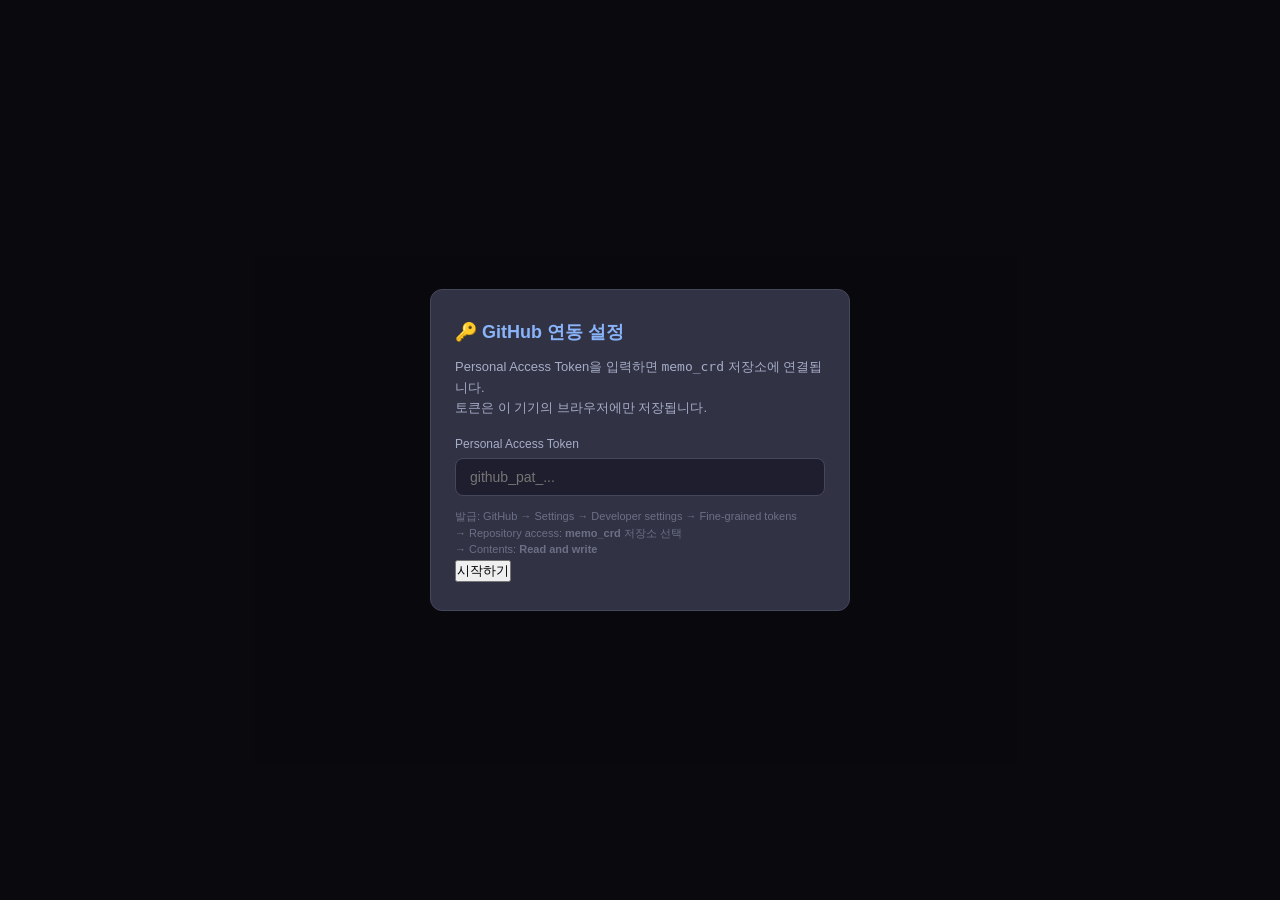
==== index.html @ b475185c "Add files via upload" ====
<!DOCTYPE html>
<html lang="ko">
<head>
  <meta charset="UTF-8">
  <meta name="viewport" content="width=device-width, initial-scale=1.0, maximum-scale=1.0, user-scalable=no">
  <title>📚 memo_crd</title>
  <link rel="stylesheet" href="style.css">
</head>
<body>

  <!-- ===== 설정 모달 (최초 1회) ===== -->
  <div id="setup-modal" class="modal-overlay hidden">
    <div class="modal-box">
      <h2>🔑 GitHub 연동 설정</h2>
      <p class="modal-desc">
        Personal Access Token을 입력하면 <code>memo_crd</code> 저장소에 연결됩니다.<br>
        토큰은 이 기기의 브라우저에만 저장됩니다.
      </p>
      <label>Personal Access Token</label>
      <input id="input-token" type="password" placeholder="github_pat_...">
      <p class="modal-hint">
        발급: GitHub → Settings → Developer settings → Fine-grained tokens<br>
        → Repository access: <b>memo_crd</b> 저장소 선택<br>
        → Contents: <b>Read and write</b>
      </p>
      <button id="setup-save-btn" class="btn-next">시작하기</button>
      <p id="setup-error" class="setup-error hidden"></p>
    </div>
  </div>

  <!-- ===== 메인 앱 ===== -->
  <div id="app" class="app hidden">

    <!-- 상단바 -->
    <div class="topbar">
      <div class="topbar-left">
        <span class="app-title">📚 memo_crd</span>
        <span id="sync-indicator" class="sync-indicator">●</span>
        <span id="sync-text" class="sync-text">대기중</span>
      </div>
      <div class="topbar-right">
        <button id="refresh-btn" class="icon-btn" title="새로고침">↻</button>
        <button id="settings-btn" class="icon-btn" title="설정">⚙️</button>
      </div>
    </div>

    <!-- 덱 탭 -->
    <div class="deck-tabs" id="deckTabs">
      <!-- JavaScript로 동적 생성 -->
    </div>

    <!-- ===== 상단 정보 패널 ===== -->
    <div class="info-panel" id="infoPanel">
      <div class="info-left">
        <span id="starDisplay" class="star-display">☆☆☆☆☆</span>
        <span id="xDisplay" class="x-display">○○</span>
        <span id="progressDisplay" class="progress">0 / 0</span>
      </div>
      <div class="info-center">
        <span id="cardTitle" class="card-title">-</span>
        <span id="cardSub" class="card-sub"></span>
        <span id="stageIndicator" class="stage-indicator"></span>
      </div>
      <div class="info-right">
        <button id="deleteBtn" class="btn-delete-sm" title="삭제">🗑️</button>
      </div>
    </div>

    <!-- ===== 카드 영역 ===== -->
    <div class="card-container" id="cardContainer">
      <div class="card" id="flashCard">
        <div class="card-inner" id="cardInner">
          <!-- JavaScript로 동적 생성 -->
        </div>
      </div>
    </div>

    <!-- ===== 하단 컨트롤 패널 ===== -->
    <div class="controls-panel">
      <div class="nav-row">
        <button class="ctrl-btn" id="prevBtn">◀ 이전</button>
        <button class="ctrl-btn" id="nextBtn">다음 ▶</button>
        <button class="ctrl-btn shuffle-btn" id="shuffleBtn">🔀 셔플</button>
        <button class="ctrl-btn reset-btn" id="resetBtn">⟳ 리셋</button>
      </div>
      <div class="score-row">
        <button class="btn-pill star-btn" data-action="add-star">★+</button>
        <button class="btn-pill star-btn" data-action="remove-star">★-</button>
        <button class="btn-pill x-btn" data-action="add-x">❌+</button>
        <button class="btn-pill x-btn" data-action="remove-x">❌-</button>
        <button class="btn-pill" id="copyBtn" title="복사">📋</button>
      </div>
    </div>

    <!-- ===== 푸터 ===== -->
    <footer class="app-footer">
      <div id="footerStats" class="footer-stats"></div>
      <div class="footer-help">←/Space: 다음 | +/-: ★/❌</div>
      <div id="statusText" class="status-text"></div>
    </footer>

  </div>

  <!-- ===== 확인 다이얼로그 ===== -->
  <div id="confirm-modal" class="modal-overlay hidden">
    <div class="modal-box modal-box-small">
      <p id="confirm-text"></p>
      <div class="confirm-actions">
        <button id="confirm-yes" class="btn-pill x-btn">삭제</button>
        <button id="confirm-no" class="btn-pill">취소</button>
      </div>
    </div>
  </div>

  <!-- ===== 토스트 컨테이너 ===== -->
  <div id="toast-container"></div>

  <script src="app.js"></script>
  <script>
    // ===== index.html 전용 초기화 =====
    document.addEventListener('DOMContentLoaded', function() {
      if (typeof initIndex === 'function') {
        initIndex();
      } else {
        console.error('app.js 로드 실패: initIndex 함수를 찾을 수 없습니다.');
      }
    });
  </script>
</body>
</html>
---- style.css ----
:root {
  --bg: #1e1e2e;
  --card-bg: #313244;
  --card-border: #45475a;
  --text-primary: #cdd6f4;
  --text-secondary: #a6adc8;
  --text-muted: #6c7086;
  --accent-blue: #89b4fa;
  --accent-green: #a6e3a1;
  --accent-yellow: #f9e2af;
  --accent-red: #f38ba8;
  --accent-pink: #f5c2e7;
  --button-bg: #45475a;
  --button-active: #585b70;
  --star-gold: #f9e2af;
  --x-red: #f38ba8;
  --radius: 12px;
  --radius-sm: 8px;
}

* { box-sizing: border-box; margin: 0; padding: 0; -webkit-tap-highlight-color: transparent; }

html, body {
  background: var(--bg);
  color: var(--text-primary);
  font-family: -apple-system, BlinkMacSystemFont, 'Segoe UI', 'Noto Sans KR', sans-serif;
  font-size: 15px;
  line-height: 1.6;
  min-height: 100vh;
}

.hidden { display: none !important; }

/* ===== 모달 ===== */
.modal-overlay {
  position: fixed;
  inset: 0;
  background: rgba(0,0,0,0.7);
  display: flex;
  align-items: center;
  justify-content: center;
  padding: 20px;
  z-index: 1000;
}
.modal-overlay.hidden { display: none; }

.modal-box {
  background: var(--card-bg);
  border: 1px solid var(--card-border);
  border-radius: var(--radius);
  padding: 28px 24px;
  max-width: 420px;
  width: 100%;
  max-height: 90vh;
  overflow-y: auto;
}
.modal-box-small { max-width: 340px; text-align: center; }
.modal-box h2 { font-size: 18px; font-weight: 700; margin-bottom: 10px; color: var(--accent-blue); }
.modal-desc { font-size: 13px; color: var(--text-secondary); line-height: 1.6; margin-bottom: 16px; }
.modal-box label { display: block; font-size: 12px; color: var(--text-secondary); font-weight: 500; margin-bottom: 4px; }
.modal-box input, .modal-box textarea {
  width: 100%;
  padding: 10px 14px;
  border-radius: var(--radius-sm);
  border: 1px solid var(--card-border);
  background: var(--bg);
  color: var(--text-primary);
  font-size: 14px;
  font-family: inherit;
}
.modal-box input:focus, .modal-box textarea:focus { border-color: var(--accent-blue); outline: none; }
.modal-hint { font-size: 11px; color: var(--text-muted); margin-top: 12px; line-height: 1.5; }
.setup-error { color: var(--accent-red); font-size: 12px; margin-top: 10px; }

.confirm-actions { display: flex; gap: 10px; justify-content: center; margin-top: 16px; }
#confirm-text { font-size: 14px; color: var(--text-primary); }

/* ===== 앱 ===== */
.app {
  max-width: 640px;
  margin: 0 auto;
  padding: 10px 16px 24px;
  min-height: 100vh;
  display: flex;
  flex-direction: column;
}

/* ===== 상단바 ===== */
.topbar {
  display: flex;
  justify-content: space-between;
  align-items: center;
  padding: 6px 0 10px;
  border-bottom: 1px solid var(--card-border);
}
.topbar-left { display: flex; align-items: center; gap: 8px; }
.app-title { font-size: 16px; font-weight: 700; }
.sync-indicator { font-size: 10px; color: var(--accent-green); }
.sync-indicator.syncing { color: var(--accent-yellow); animation: pulse 0.8s infinite; }
.sync-indicator.error { color: var(--accent-red); }
@keyframes pulse { 0%,100% { opacity: 1; } 50% { opacity: 0.2; } }
.sync-text { font-size: 11px; color: var(--text-muted); }
.topbar-right { display: flex; gap: 4px; }
.icon-btn {
  background: none;
  border: none;
  color: var(--text-secondary);
  font-size: 18px;
  cursor: pointer;
  padding: 4px 8px;
  border-radius: var(--radius-sm);
}
.icon-btn:hover { background: var(--button-bg); color: var(--text-primary); }

/* ===== 덱 탭 ===== */
.deck-tabs {
  display: flex;
  gap: 4px;
  padding: 10px 0 12px;
  overflow-x: auto;
  flex-wrap: nowrap;
}
.deck-tab {
  padding: 6px 16px;
  border: none;
  border-radius: 20px;
  background: var(--button-bg);
  color: var(--text-secondary);
  font-size: 13px;
  font-weight: 500;
  cursor: pointer;
  white-space: nowrap;
  transition: 0.15s;
}
.deck-tab:hover { background: var(--button-active); }
.deck-tab.active { background: var(--accent-blue); color: #1e1e2e; }

/* ===== 정보 패널 ===== */
.info-panel {
  display: flex;
  align-items: center;
  justify-content: space-between;
  padding: 8px 12px;
  background: var(--card-bg);
  border-radius: var(--radius-sm);
  margin-bottom: 10px;
  flex-wrap: wrap;
  gap: 6px;
  min-height: 44px;
}
.info-left { display: flex; align-items: center; gap: 8px; flex-wrap: wrap; }
.star-display { color: var(--star-gold); font-size: 14px; letter-spacing: 1px; }
.x-display { color: var(--x-red); font-size: 14px; letter-spacing: 1px; }
.progress { font-size: 12px; color: var(--text-muted); }
.info-center { flex: 1; min-width: 120px; }
.card-title { font-size: 16px; font-weight: 600; display: block; }
.card-sub { font-size: 12px; color: var(--text-secondary); }
.stage-indicator { font-size: 12px; color: var(--text-muted); margin-left: 6px; letter-spacing: 2px; }
.info-right { display: flex; align-items: center; gap: 6px; }
.btn-delete-sm {
  background: none;
  border: none;
  color: var(--text-muted);
  font-size: 18px;
  cursor: pointer;
  padding: 4px 6px;
}
.btn-delete-sm:hover { color: var(--accent-red); }

/* ===== 카드 영역 ===== */
.card-container {
  perspective: 1200px;
  flex: 1;
  min-height: 260px;
  margin-bottom: 12px;
}
.card {
  width: 100%;
  height: 100%;
  min-height: 260px;
  cursor: pointer;
  position: relative;
}
.card-inner {
  position: relative;
  width: 100%;
  height: 100%;
  min-height: 260px;
  transition: transform 0.5s cubic-bezier(0.23, 1, 0.32, 1);
  transform-style: preserve-3d;
}
.face {
  position: absolute;
  inset: 0;
  backface-visibility: hidden;
  border-radius: var(--radius);
  display: flex;
  flex-direction: column;
  justify-content: center;
  align-items: center;
  padding: 24px 20px;
  text-align: center;
  background: var(--card-bg);
  border: 1px solid var(--card-border);
  min-height: 260px;
  overflow-y: auto;
}
.face-0 { transform: rotateY(0deg); }
.face-1 { transform: rotateY(180deg); }
.face-2 { transform: rotateY(360deg); }
.face-3 { transform: rotateY(540deg); }

.face-label {
  font-size: 11px;
  color: var(--text-muted);
  font-weight: 600;
  text-transform: uppercase;
  letter-spacing: 0.08em;
  margin-bottom: 10px;
}
.face-content {
  font-size: 18px;
  font-weight: 500;
  color: var(--text-primary);
  width: 100%;
  word-break: break-word;
}
.face-content .field-item { margin-bottom: 6px; }
.face-content .field-item:last-child { margin-bottom: 0; }
.empty-face { color: var(--text-muted); font-size: 16px; }

/* ===== 하단 컨트롤 ===== */
.controls-panel {
  display: flex;
  flex-direction: column;
  gap: 10px;
  padding: 10px 0 6px;
}
.nav-row { display: flex; gap: 6px; flex-wrap: wrap; justify-content: center; }
.ctrl-btn {
  padding: 8px 14px;
  border: none;
  border-radius: var(--radius-sm);
  background: var(--button-bg);
  color: var(--text-primary);
  font-size: 13px;
  font-weight: 500;
  cursor: pointer;
  transition: 0.15s;
  flex: 1;
  min-width: 56px;
}
.ctrl-btn:hover { background: var(--button-active); }
.ctrl-btn:active { transform: scale(0.95); }
.shuffle-btn { background: #3d2e5e; color: var(--accent-pink); }
.shuffle-btn:hover { background: #4e3a72; }
.reset-btn { background: #3d1e2e; color: var(--accent-red); }
.reset-btn:hover { background: #522840; }

.score-row { display: flex; gap: 4px; flex-wrap: wrap; justify-content: center; }
.btn-pill {
  padding: 8px 14px;
  border: none;
  border-radius: var(--radius-sm);
  font-size: 14px;
  font-weight: 600;
  background: var(--button-bg);
  color: var(--text-primary);
  cursor: pointer;
  transition: 0.15s;
  min-width: 44px;
}
.btn-pill:hover { background: var(--button-active); }
.btn-pill:active { transform: scale(0.95); }
.star-btn { color: var(--star-gold); }
.x-btn { color: var(--x-red); }

/* ===== 푸터 ===== */
.app-footer {
  text-align: center;
  padding: 10px 0 4px;
  border-top: 1px solid var(--card-border);
  margin-top: 8px;
}
.footer-stats { font-size: 12px; color: var(--text-secondary); }
.footer-help { font-size: 10px; color: var(--text-muted); margin-top: 4px; opacity: 0.7; }
.status-text { font-size: 11px; color: var(--accent-green); min-height: 16px; margin-top: 4px; }

/* ===== 토스트 ===== */
#toast-container {
  position: fixed;
  bottom: 24px;
  left: 50%;
  transform: translateX(-50%);
  display: flex;
  flex-direction: column;
  gap: 6px;
  z-index: 2000;
  pointer-events: none;
  max-width: 90%;
}
.toast {
  background: var(--card-bg);
  border: 1px solid var(--card-border);
  color: var(--text-primary);
  padding: 10px 18px;
  border-radius: var(--radius-sm);
  font-size: 13px;
  box-shadow: 0 4px 16px rgba(0,0,0,0.4);
  animation: fadeIn 0.2s ease;
}
.toast.error { border-color: var(--accent-red); color: var(--accent-red); }
@keyframes fadeIn { from { opacity: 0; transform: translateY(10px); } to { opacity: 1; transform: translateY(0); } }

/* ===== 반응형 ===== */
@media (max-width: 480px) {
  .app { padding: 6px 10px 16px; }
  .card-title { font-size: 14px; }
  .face-content { font-size: 15px; }
  .face { padding: 16px 14px; min-height: 200px; }
  .card { min-height: 200px; }
  .card-inner { min-height: 200px; }
  .ctrl-btn { font-size: 12px; padding: 6px 10px; min-width: 44px; }
  .btn-pill { font-size: 12px; padding: 6px 10px; min-width: 36px; }
  .info-panel { padding: 6px 10px; }
  .deck-tab { font-size: 12px; padding: 4px 12px; }
  .topbar .app-title { font-size: 14px; }
}

@media (min-width: 768px) {
  .app { padding: 20px 32px 32px; }
  .face-content { font-size: 22px; }
  .card-title { font-size: 20px; }
}
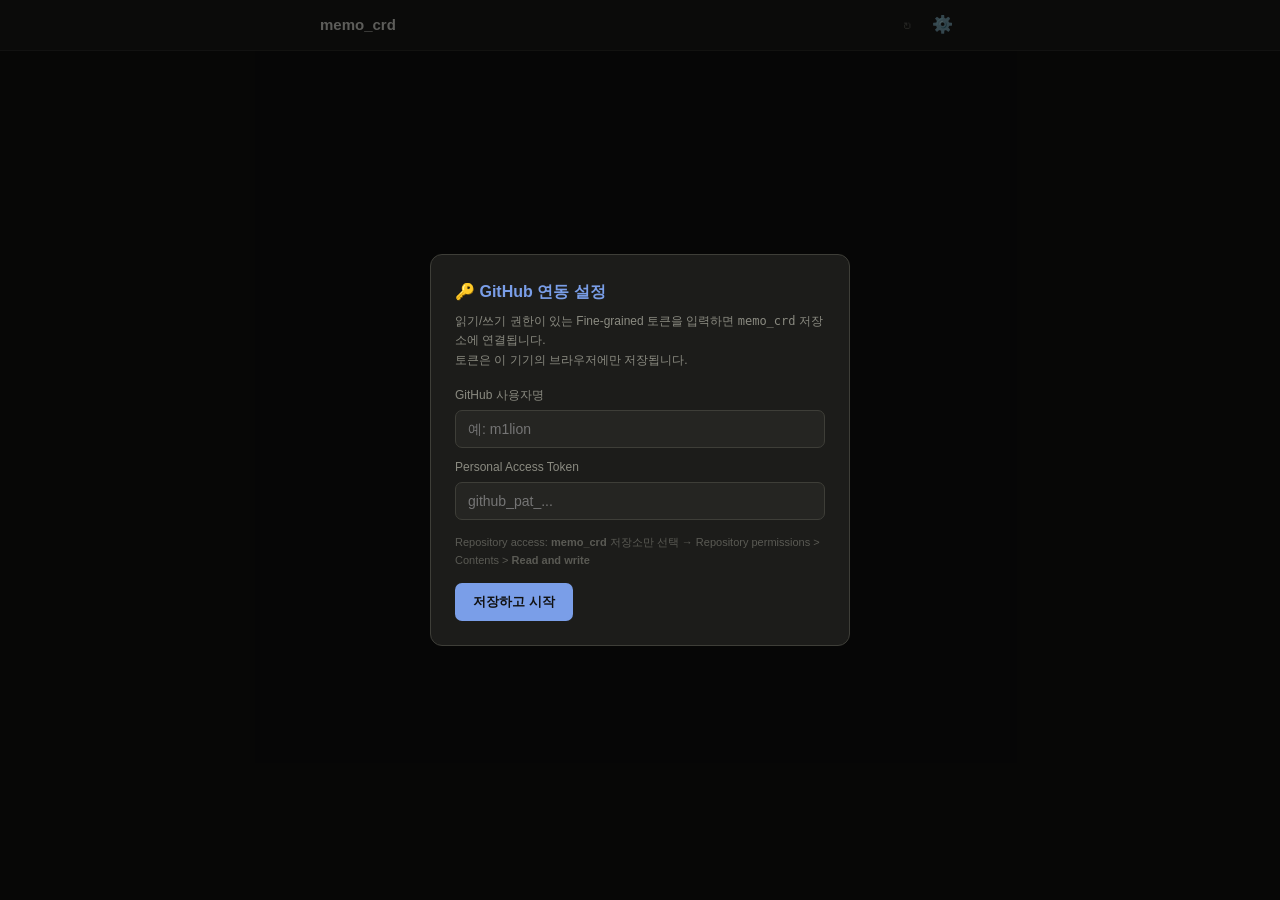
==== commit 5b8f1d44: "Add files via upload" ====
--- a/index.html
+++ b/index.html
@@ -1,130 +1,350 @@
 <!DOCTYPE html>
 <html lang="ko">
 <head>
-  <meta charset="UTF-8">
-  <meta name="viewport" content="width=device-width, initial-scale=1.0, maximum-scale=1.0, user-scalable=no">
-  <title>📚 memo_crd</title>
-  <link rel="stylesheet" href="style.css">
+<meta charset="UTF-8">
+<meta name="viewport" content="width=device-width, initial-scale=1.0, maximum-scale=1.0, user-scalable=no">
+<title>memo_crd</title>
+<link rel="stylesheet" href="style.css">
 </head>
 <body>
 
-  <!-- ===== 설정 모달 (최초 1회) ===== -->
-  <div id="setup-modal" class="modal-overlay hidden">
-    <div class="modal-box">
-      <h2>🔑 GitHub 연동 설정</h2>
-      <p class="modal-desc">
-        Personal Access Token을 입력하면 <code>memo_crd</code> 저장소에 연결됩니다.<br>
-        토큰은 이 기기의 브라우저에만 저장됩니다.
-      </p>
-      <label>Personal Access Token</label>
-      <input id="input-token" type="password" placeholder="github_pat_...">
-      <p class="modal-hint">
-        발급: GitHub → Settings → Developer settings → Fine-grained tokens<br>
-        → Repository access: <b>memo_crd</b> 저장소 선택<br>
-        → Contents: <b>Read and write</b>
-      </p>
-      <button id="setup-save-btn" class="btn-next">시작하기</button>
-      <p id="setup-error" class="setup-error hidden"></p>
+<!-- 설정 모달 -->
+<div id="setup-modal" class="modal-overlay">
+  <div class="modal-box">
+    <h2>🔑 GitHub 연동 설정</h2>
+    <p class="modal-desc">
+      읽기/쓰기 권한이 있는 Fine-grained 토큰을 입력하면 <code>memo_crd</code> 저장소에 연결됩니다.<br>
+      토큰은 이 기기의 브라우저에만 저장됩니다.
+    </p>
+    <label class="field-label">GitHub 사용자명</label>
+    <input id="input-owner" class="field-input" type="text" placeholder="예: m1lion">
+    <div style="height:10px"></div>
+    <label class="field-label">Personal Access Token</label>
+    <input id="input-token" class="field-input" type="password" placeholder="github_pat_...">
+    <p class="modal-hint">
+      Repository access: <b>memo_crd</b> 저장소만 선택 →
+      Repository permissions &gt; Contents &gt; <b>Read and write</b>
+    </p>
+    <div class="btn-row">
+      <button id="setup-save-btn" class="btn btn-accent">저장하고 시작</button>
     </div>
-  </div>
-
-  <!-- ===== 메인 앱 ===== -->
-  <div id="app" class="app hidden">
-
-    <!-- 상단바 -->
-    <div class="topbar">
-      <div class="topbar-left">
-        <span class="app-title">📚 memo_crd</span>
-        <span id="sync-indicator" class="sync-indicator">●</span>
-        <span id="sync-text" class="sync-text">대기중</span>
-      </div>
-      <div class="topbar-right">
-        <button id="refresh-btn" class="icon-btn" title="새로고침">↻</button>
-        <button id="settings-btn" class="icon-btn" title="설정">⚙️</button>
-      </div>
+    <p id="setup-error" class="modal-err"></p>
+  </div>
+</div>
+
+<header class="app-header">
+  <div class="header-inner">
+    <span class="app-title">memo_crd</span>
+    <div class="header-right">
+      <span id="sync-text" class="sync-text"></span>
+      <button id="refresh-btn" class="icon-btn" title="새로고침">↻</button>
+      <a href="control.html" class="icon-btn" title="카드 관리" style="text-decoration:none">⚙️</a>
     </div>
-
-    <!-- 덱 탭 -->
-    <div class="deck-tabs" id="deckTabs">
-      <!-- JavaScript로 동적 생성 -->
+  </div>
+</header>
+
+<!-- deck 선택 화면 -->
+<div id="deck-screen" class="page hidden">
+  <div id="deck-grid" class="deck-grid"></div>
+</div>
+
+<!-- 학습 화면 -->
+<div id="study-screen" class="page hidden">
+  <button class="row-act-btn" id="back-to-decks" style="margin-bottom:10px">← deck 목록</button>
+  <div class="study-bar">
+    <span id="deck-label"></span>
+    <span id="progress-label"></span>
+  </div>
+
+  <div class="card-stage" id="card-stage">
+    <div class="card-inner" id="card-inner"></div>
+    <div class="click-zones">
+      <div class="zone zone-left"></div>
+      <div class="zone zone-right"></div>
     </div>
-
-    <!-- ===== 상단 정보 패널 ===== -->
-    <div class="info-panel" id="infoPanel">
-      <div class="info-left">
-        <span id="starDisplay" class="star-display">☆☆☆☆☆</span>
-        <span id="xDisplay" class="x-display">○○</span>
-        <span id="progressDisplay" class="progress">0 / 0</span>
-      </div>
-      <div class="info-center">
-        <span id="cardTitle" class="card-title">-</span>
-        <span id="cardSub" class="card-sub"></span>
-        <span id="stageIndicator" class="stage-indicator"></span>
-      </div>
-      <div class="info-right">
-        <button id="deleteBtn" class="btn-delete-sm" title="삭제">🗑️</button>
-      </div>
+  </div>
+
+  <div class="stage-dots" id="stage-dots"></div>
+  <div class="nav-hint"><span>‹ 이전 면</span><span>다음 면 ›</span></div>
+
+  <div id="links-row" class="links-row"></div>
+
+  <div class="controls-row">
+    <div class="btn-group">
+      <button class="btn-pill star-btn" data-act="star+">★+</button>
+      <button class="btn-pill star-btn" data-act="star-">★-</button>
+      <button class="btn-pill x-btn" data-act="x+">❌+</button>
+      <button class="btn-pill x-btn" data-act="x-">❌-</button>
     </div>
-
-    <!-- ===== 카드 영역 ===== -->
-    <div class="card-container" id="cardContainer">
-      <div class="card" id="flashCard">
-        <div class="card-inner" id="cardInner">
-          <!-- JavaScript로 동적 생성 -->
+    <span id="score-display" style="font-size:12px;color:var(--text3)"></span>
+  </div>
+
+  <button id="next-card-btn" class="btn-next">▶ 다음 카드</button>
+</div>
+
+<div id="toast-container" style="position:fixed;bottom:20px;left:50%;transform:translateX(-50%);z-index:300"></div>
+
+<script src="gh-api.js"></script>
+<script>
+let cards = [];
+let scores = {};
+let schemas = null;
+let currentDeck = null;
+let deckCards = [];
+let cardIdx = 0;
+let rotation = 0;
+let stageCount = 1;
+
+function toast(msg, isError=false){
+  const c = document.getElementById('toast-container');
+  const el = document.createElement('div');
+  el.style.cssText = `background:var(--surface);border:1px solid ${isError?'var(--red)':'var(--border2)'};color:${isError?'var(--red)':'var(--text)'};padding:9px 16px;border-radius:10px;font-size:13px;margin-top:8px`;
+  el.textContent = msg;
+  c.appendChild(el);
+  setTimeout(()=>el.remove(), 2500);
+}
+
+// ===== 초기화 =====
+async function init(){
+  if (!hasAuth()){
+    document.getElementById('setup-modal').classList.add('open');
+    return;
+  }
+  await loadAll();
+}
+
+async function loadAll(){
+  document.getElementById('sync-text').textContent = '불러오는 중...';
+  try{
+    const [cardsRes, scoresRes, schemaRes] = await Promise.all([
+      ghGetJson('cards.json'),
+      ghGetJson('scores.json'),
+      ghGetJson('field_schemas.json')
+    ]);
+    cards = cardsRes.data || [];
+    scores = scoresRes.data || {};
+    schemas = schemaRes.data || {decks:{}};
+    document.getElementById('sync-text').textContent = '';
+    showDeckScreen();
+  }catch(e){
+    document.getElementById('sync-text').textContent = '';
+    toast('불러오기 실패: ' + e.message, true);
+  }
+}
+
+// ===== deck 화면 =====
+function showDeckScreen(){
+  document.getElementById('study-screen').classList.add('hidden');
+  document.getElementById('deck-screen').classList.remove('hidden');
+  const decks = {};
+  cards.forEach(c=>{ decks[c.deck] = (decks[c.deck]||0) + 1; });
+  const grid = document.getElementById('deck-grid');
+  if (!Object.keys(decks).length){
+    grid.innerHTML = '<div class="empty">카드가 없습니다. control.html에서 추가해 보세요.</div>';
+    return;
+  }
+  grid.innerHTML = Object.keys(decks).map(d=>`
+    <div class="deck-card" data-deck="${escAttr(d)}">
+      <span class="deck-name">${esc(d)}</span>
+      <span class="deck-count">${decks[d]}장</span>
+    </div>`).join('');
+  grid.querySelectorAll('.deck-card').forEach(el=>{
+    el.addEventListener('click', ()=>startDeck(el.dataset.deck));
+  });
+}
+
+function startDeck(deckName){
+  currentDeck = deckName;
+  deckCards = cards.filter(c=>c.deck===deckName);
+  shuffle(deckCards);
+  cardIdx = 0;
+  document.getElementById('deck-screen').classList.add('hidden');
+  document.getElementById('study-screen').classList.remove('hidden');
+  document.getElementById('deck-label').textContent = deckName;
+  renderCard();
+}
+
+function shuffle(arr){
+  for(let i=arr.length-1;i>0;i--){
+    const j = Math.floor(Math.random()*(i+1));
+    [arr[i],arr[j]]=[arr[j],arr[i]];
+  }
+}
+
+// ===== 카드 렌더링 =====
+function renderCard(){
+  if (!deckCards.length) return;
+  const card = deckCards[cardIdx];
+  stageCount = card.stages.length;
+  rotation = 0;
+
+  const inner = document.getElementById('card-inner');
+  inner.style.transition = 'none';
+  inner.style.transform = 'rotateY(0deg)';
+  inner.innerHTML = card.stages.map((st, i)=>{
+    const offset = i * 180;
+    return `<div class="face" style="transform:rotateY(${offset}deg)">
+      <div class="face-label">${esc(st.label || ('면 '+(i+1)))}</div>
+      ${renderStageFields(st.fields)}
+    </div>`;
+  }).join('');
+  void inner.offsetWidth;
+  inner.style.transition = '';
+
+  document.getElementById('progress-label').textContent = `${cardIdx+1} / ${deckCards.length}`;
+  renderDots(0);
+  renderLinks(card);
+  renderScore(card.id);
+}
+
+function renderStageFields(fields){
+  let html = '';
+  for (const key in fields){
+    const val = fields[key];
+    html += renderField(key, val);
+  }
+  return html;
+}
+
+function renderField(key, val){
+  if (val === '' || val == null) return '';
+  if (key === 'headword') return `<div class="f-headword">${esc(val)}</div>`;
+  if (key === 'baseWord') return '';
+  if (key === 'phonetic') return `<div class="f-phonetic">${esc(val)}</div>`;
+  if (key === 'examples' && Array.isArray(val)){
+    return `<div class="f-examples">${val.map(e=>`<div class="f-example">${esc(e)}</div>`).join('')}</div>`;
+  }
+  if (key === 'entries' && Array.isArray(val)){
+    return val.map(en=>`
+      <div class="f-entry">
+        <div class="f-entry-head">
+          <span class="f-entry-word">${esc(en.word||'')}</span>
+          ${en.difficulty?`<span class="f-entry-level">${esc(en.difficulty)}</span>`:''}
         </div>
-      </div>
-    </div>
-
-    <!-- ===== 하단 컨트롤 패널 ===== -->
-    <div class="controls-panel">
-      <div class="nav-row">
-        <button class="ctrl-btn" id="prevBtn">◀ 이전</button>
-        <button class="ctrl-btn" id="nextBtn">다음 ▶</button>
-        <button class="ctrl-btn shuffle-btn" id="shuffleBtn">🔀 셔플</button>
-        <button class="ctrl-btn reset-btn" id="resetBtn">⟳ 리셋</button>
-      </div>
-      <div class="score-row">
-        <button class="btn-pill star-btn" data-action="add-star">★+</button>
-        <button class="btn-pill star-btn" data-action="remove-star">★-</button>
-        <button class="btn-pill x-btn" data-action="add-x">❌+</button>
-        <button class="btn-pill x-btn" data-action="remove-x">❌-</button>
-        <button class="btn-pill" id="copyBtn" title="복사">📋</button>
-      </div>
-    </div>
-
-    <!-- ===== 푸터 ===== -->
-    <footer class="app-footer">
-      <div id="footerStats" class="footer-stats"></div>
-      <div class="footer-help">←/Space: 다음 | +/-: ★/❌</div>
-      <div id="statusText" class="status-text"></div>
-    </footer>
-
-  </div>
-
-  <!-- ===== 확인 다이얼로그 ===== -->
-  <div id="confirm-modal" class="modal-overlay hidden">
-    <div class="modal-box modal-box-small">
-      <p id="confirm-text"></p>
-      <div class="confirm-actions">
-        <button id="confirm-yes" class="btn-pill x-btn">삭제</button>
-        <button id="confirm-no" class="btn-pill">취소</button>
-      </div>
-    </div>
-  </div>
-
-  <!-- ===== 토스트 컨테이너 ===== -->
-  <div id="toast-container"></div>
-
-  <script src="app.js"></script>
-  <script>
-    // ===== index.html 전용 초기화 =====
-    document.addEventListener('DOMContentLoaded', function() {
-      if (typeof initIndex === 'function') {
-        initIndex();
-      } else {
-        console.error('app.js 로드 실패: initIndex 함수를 찾을 수 없습니다.');
-      }
-    });
-  </script>
+        ${en.definition_en?`<div class="f-entry-en">${esc(en.definition_en)}</div>`:''}
+        ${en.hint_kr?`<div class="f-entry-kr">${esc(en.hint_kr)}</div>`:''}
+      </div>`).join('');
+  }
+  if (/img|image/i.test(key)){
+    return `<img class="f-image" src="${escAttr(val)}" alt="" loading="lazy">`;
+  }
+  if (/audio/i.test(key)){
+    return `<audio class="f-audio" controls src="${escAttr(val)}"></audio>`;
+  }
+  if (/pdf/i.test(key)){
+    return `<a class="f-pdf-link" href="${escAttr(val)}" target="_blank">📄 PDF 열기</a>`;
+  }
+  // 일반 텍스트/textarea 필드
+  return `<div class="f-text">${esc(val)}</div>`;
+}
+
+function renderDots(activeIdx){
+  const wrap = document.getElementById('stage-dots');
+  wrap.innerHTML = '';
+  for(let i=0;i<stageCount;i++){
+    const d = document.createElement('span');
+    d.className = 'stage-dot' + (i===activeIdx?' active':'');
+    wrap.appendChild(d);
+  }
+}
+
+function renderLinks(card){
+  const wrap = document.getElementById('links-row');
+  const links = card.links || [];
+  if (!links.length){ wrap.innerHTML=''; return; }
+  wrap.innerHTML = links.map(l=>{
+    const t = cards.find(c=>c.id===l.targetId);
+    const label = t ? (t.stages[0]?.fields?.headword || t.stages[0]?.fields?.clue || ('#'+t.id)) : '?';
+    return `<span class="link-chip" data-target="${l.targetId}">🔗 ${esc(l.note||label)}</span>`;
+  }).join('');
+  wrap.querySelectorAll('.link-chip').forEach(el=>{
+    el.addEventListener('click', ()=>jumpToCard(Number(el.dataset.target)));
+  });
+}
+
+function jumpToCard(id){
+  const target = cards.find(c=>c.id===id);
+  if (!target) return toast('연결된 카드를 찾을 수 없습니다.', true);
+  currentDeck = target.deck;
+  deckCards = cards.filter(c=>c.deck===target.deck);
+  cardIdx = deckCards.findIndex(c=>c.id===id);
+  document.getElementById('deck-label').textContent = currentDeck;
+  renderCard();
+}
+
+function renderScore(cardId){
+  const s = scores[cardId] || {star:0, x:0};
+  document.getElementById('score-display').textContent = `★${s.star||0}  ❌${s.x||0}`;
+}
+
+// ===== 플립 =====
+function flip(dir){
+  rotation += dir * 180;
+  document.getElementById('card-inner').style.transform = `rotateY(${rotation}deg)`;
+  const idx = (((rotation/180) % stageCount) + stageCount) % stageCount;
+  renderDots(idx);
+}
+
+document.getElementById('card-stage').addEventListener('click', (e)=>{
+  const rect = e.currentTarget.getBoundingClientRect();
+  const cx = rect.left + rect.width/2;
+  flip(e.clientX > cx ? 1 : -1);
+});
+
+document.getElementById('next-card-btn').addEventListener('click', ()=>{
+  cardIdx = (cardIdx+1) % deckCards.length;
+  renderCard();
+});
+document.getElementById('back-to-decks').addEventListener('click', showDeckScreen);
+
+// ===== 점수 =====
+let scoreTimer = null;
+document.querySelectorAll('[data-act]').forEach(btn=>{
+  btn.addEventListener('click', ()=>{
+    const card = deckCards[cardIdx];
+    if (!card) return;
+    const s = scores[card.id] || {star:0, x:0};
+    const act = btn.dataset.act;
+    if (act==='star+') s.star = (s.star||0)+1;
+    if (act==='star-') s.star = Math.max(0,(s.star||0)-1);
+    if (act==='x+') s.x = (s.x||0)+1;
+    if (act==='x-') s.x = Math.max(0,(s.x||0)-1);
+    scores[card.id] = s;
+    renderScore(card.id);
+    clearTimeout(scoreTimer);
+    scoreTimer = setTimeout(()=>{
+      ghPutJson('scores.json', scores, 'update scores').then(()=>{
+        document.getElementById('sync-text').textContent='';
+      }).catch(e=>toast('점수 저장 실패: '+e.message, true));
+      document.getElementById('sync-text').textContent='저장중...';
+    }, 1500);
+  });
+});
+
+// ===== 설정 모달 =====
+document.getElementById('setup-save-btn').addEventListener('click', async ()=>{
+  const owner = document.getElementById('input-owner').value.trim();
+  const token = document.getElementById('input-token').value.trim();
+  const errEl = document.getElementById('setup-error');
+  errEl.style.display='none';
+  if (!owner || !token){ errEl.textContent='사용자명과 토큰을 모두 입력하세요.'; errEl.style.display='block'; return; }
+  try{
+    await verifyAccess(owner, token);
+    setAuth(owner, token);
+    document.getElementById('setup-modal').classList.remove('open');
+    await loadAll();
+  }catch(e){
+    errEl.textContent = e.message;
+    errEl.style.display='block';
+  }
+});
+
+document.getElementById('refresh-btn').addEventListener('click', loadAll);
+
+function esc(s){ return String(s).replace(/[&<>"']/g, c=>({'&':'&amp;','<':'&lt;','>':'&gt;','"':'&quot;',"'":'&#39;'}[c])); }
+function escAttr(s){ return esc(s); }
+
+init();
+</script>
 </body>
-</html>+</html>
--- a/style.css
+++ b/style.css
@@ -1,334 +1,151 @@
-:root {
-  --bg: #1e1e2e;
-  --card-bg: #313244;
-  --card-border: #45475a;
-  --text-primary: #cdd6f4;
-  --text-secondary: #a6adc8;
-  --text-muted: #6c7086;
-  --accent-blue: #89b4fa;
-  --accent-green: #a6e3a1;
-  --accent-yellow: #f9e2af;
-  --accent-red: #f38ba8;
-  --accent-pink: #f5c2e7;
-  --button-bg: #45475a;
-  --button-active: #585b70;
-  --star-gold: #f9e2af;
-  --x-red: #f38ba8;
-  --radius: 12px;
-  --radius-sm: 8px;
+:root{
+  --bg:#111110; --surface:#1c1c1a; --surface2:#252522; --surface3:#2e2e2b;
+  --border:#2e2e2a; --border2:#3e3e38;
+  --text:#e8e8e0; --text2:#8a8a80; --text3:#5a5a54;
+  --accent:#7a9ee8; --green:#2db87e; --amber:#d4a030; --red:#e05a4a;
+  --radius:12px; --radius-sm:7px;
 }
+*{box-sizing:border-box;margin:0;padding:0;-webkit-tap-highlight-color:transparent}
+html,body{background:var(--bg);color:var(--text);font-family:-apple-system,BlinkMacSystemFont,'Segoe UI','Noto Sans KR',sans-serif;font-size:15px;line-height:1.6;min-height:100vh}
+.hidden{display:none!important}
 
-* { box-sizing: border-box; margin: 0; padding: 0; -webkit-tap-highlight-color: transparent; }
+/* ===== 헤더 ===== */
+.app-header{background:var(--surface);border-bottom:1px solid var(--border);padding:0 16px;position:sticky;top:0;z-index:100}
+.header-inner{max-width:640px;margin:0 auto;display:flex;align-items:center;justify-content:space-between;height:50px;gap:8px}
+.app-title{font-size:15px;font-weight:600}
+.header-right{display:flex;align-items:center;gap:6px}
+.icon-btn{background:none;border:none;color:var(--text3);font-size:17px;cursor:pointer;padding:4px 7px;border-radius:var(--radius-sm)}
+.icon-btn:hover{color:var(--text);background:var(--surface2)}
+.sync-text{font-size:11px;color:var(--text3)}
 
-html, body {
-  background: var(--bg);
-  color: var(--text-primary);
-  font-family: -apple-system, BlinkMacSystemFont, 'Segoe UI', 'Noto Sans KR', sans-serif;
-  font-size: 15px;
-  line-height: 1.6;
-  min-height: 100vh;
-}
+.page{max-width:640px;margin:0 auto;padding:16px}
 
-.hidden { display: none !important; }
+/* ===== deck 선택 ===== */
+.deck-grid{display:flex;flex-direction:column;gap:10px}
+.deck-card{background:var(--surface);border:1px solid var(--border);border-radius:var(--radius);padding:16px 18px;cursor:pointer;display:flex;justify-content:space-between;align-items:center}
+.deck-card:hover{border-color:var(--accent)}
+.deck-name{font-size:15px;font-weight:600}
+.deck-count{font-size:12px;color:var(--text3)}
+
+/* ===== 플래시카드 ===== */
+.study-bar{display:flex;align-items:center;justify-content:space-between;margin-bottom:10px;font-size:12px;color:var(--text3)}
+.stage-dots{display:flex;gap:5px;justify-content:center;margin:10px 0}
+.stage-dot{width:7px;height:7px;border-radius:50%;background:var(--border2)}
+.stage-dot.active{background:var(--accent)}
+
+.card-stage{perspective:1600px;height:60vh;min-height:380px}
+.card-inner{position:relative;width:100%;height:100%;transform-style:preserve-3d;transition:transform .45s cubic-bezier(.4,.1,.3,1)}
+.face{position:absolute;inset:0;background:var(--surface);border:1px solid var(--border);border-radius:var(--radius);
+  backface-visibility:hidden;display:flex;flex-direction:column;padding:22px;overflow-y:auto;cursor:pointer}
+.face-label{font-size:11px;color:var(--text3);text-transform:uppercase;letter-spacing:.08em;margin-bottom:14px}
+
+.f-headword{font-size:24px;font-weight:700;margin-bottom:4px}
+.f-phonetic{color:var(--accent);font-size:14px;margin-bottom:14px}
+.f-examples{display:flex;flex-direction:column;gap:8px;margin-top:6px}
+.f-example{font-size:14px;color:var(--text2);line-height:1.6}
+
+.f-entry{border-top:1px solid var(--border);padding:10px 0}
+.f-entry:first-child{border-top:none;padding-top:0}
+.f-entry-head{display:flex;align-items:center;gap:8px;margin-bottom:4px}
+.f-entry-word{font-weight:600;font-size:15px}
+.f-entry-level{font-size:10px;color:var(--text3);border:1px solid var(--border2);border-radius:4px;padding:1px 5px}
+.f-entry-en{font-size:13px;color:var(--text2);line-height:1.5}
+.f-entry-kr{font-size:13px;color:var(--accent);margin-top:2px}
+
+.f-text{font-size:14px;color:var(--text);white-space:pre-wrap;line-height:1.75}
+.f-image{max-width:100%;border-radius:var(--radius-sm);margin-top:4px}
+.f-audio{width:100%;margin-top:6px}
+.f-pdf-link{display:inline-flex;align-items:center;gap:6px;background:var(--surface2);border:1px solid var(--border2);border-radius:var(--radius-sm);padding:6px 12px;text-decoration:none;color:var(--text);font-size:13px;margin-top:6px}
+
+/* 좌우 클릭존 시각 힌트 (호버시만 살짝) */
+.click-zones{position:absolute;inset:0;display:flex;pointer-events:none}
+.zone{flex:1}
+.zone-left:hover{background:linear-gradient(to right, rgba(255,255,255,.03), transparent)}
+.zone-right:hover{background:linear-gradient(to left, rgba(255,255,255,.03), transparent)}
+
+.nav-hint{display:flex;justify-content:space-between;font-size:11px;color:var(--text3);margin-top:10px;padding:0 4px}
+
+.links-row{display:flex;gap:8px;flex-wrap:wrap;margin-top:14px}
+.link-chip{background:var(--surface2);border:1px solid var(--border2);border-radius:999px;padding:5px 12px;font-size:12px;color:var(--accent);cursor:pointer}
+.link-chip:hover{border-color:var(--accent)}
+
+.controls-row{display:flex;align-items:center;justify-content:space-between;margin-top:14px;gap:8px}
+.btn-group{display:flex;gap:6px}
+.btn-pill{border:none;border-radius:8px;padding:9px 13px;font-size:13px;font-weight:600;cursor:pointer;background:var(--surface2);color:var(--text)}
+.btn-pill:active{background:var(--surface3)}
+.star-btn{color:#ffd700}
+.x-btn{color:var(--red)}
+.btn-next{display:block;width:100%;margin-top:12px;padding:14px;border:none;border-radius:var(--radius);background:var(--accent);color:#111;font-size:15px;font-weight:700;cursor:pointer}
+
+/* ===== 탭 ===== */
+.tab-bar{background:var(--surface);border-bottom:1px solid var(--border);padding:0 16px}
+.tab-inner{max-width:640px;margin:0 auto;display:flex}
+.tab-btn{padding:11px 14px;font-size:13px;font-weight:500;color:var(--text2);border:none;background:none;cursor:pointer;border-bottom:2px solid transparent}
+.tab-btn.active{color:var(--text);border-bottom-color:var(--accent)}
+
+/* ===== 폼 ===== */
+.field-block{margin-bottom:16px}
+.field-label{font-size:12px;color:var(--text2);font-weight:500;display:block;margin-bottom:5px}
+.field-input,.field-textarea,.field-select{width:100%;background:var(--surface2);border:1px solid var(--border2);border-radius:var(--radius-sm);color:var(--text);font-size:14px;padding:10px 12px;outline:none;font-family:inherit}
+.field-input:focus,.field-textarea:focus,.field-select:focus{border-color:var(--accent)}
+.field-textarea{min-height:70px;resize:vertical;line-height:1.6}
+.field-hint{font-size:11px;color:var(--text3);margin-top:4px}
+
+.list-item-row{display:flex;gap:8px;align-items:flex-start;margin-bottom:8px}
+.list-item-row .field-input,.list-item-row .field-textarea{flex:1}
+.list-remove-btn{background:none;border:none;color:var(--text3);font-size:14px;cursor:pointer;padding:8px}
+.list-remove-btn:hover{color:var(--red)}
+.list-add-btn{background:var(--surface2);border:1px dashed var(--border2);border-radius:var(--radius-sm);color:var(--text2);font-size:12px;padding:7px 12px;cursor:pointer;width:100%;margin-top:4px}
+.list-add-btn:hover{color:var(--text);border-color:var(--accent)}
+
+.entry-box{background:var(--surface2);border:1px solid var(--border2);border-radius:var(--radius-sm);padding:12px;margin-bottom:10px}
+.entry-box-head{display:flex;justify-content:space-between;align-items:center;margin-bottom:8px}
+.entry-box-title{font-size:12px;color:var(--text3)}
+
+.stage-card{background:var(--surface);border:1px solid var(--border);border-radius:var(--radius);padding:16px;margin-bottom:14px}
+.stage-card-head{display:flex;justify-content:space-between;align-items:center;margin-bottom:12px}
+.stage-card-title{font-size:13px;font-weight:600;color:var(--accent)}
+.stage-del-btn{background:none;border:1px solid var(--border2);border-radius:var(--radius-sm);color:var(--red);font-size:12px;padding:4px 10px;cursor:pointer}
+
+.attach-bar{display:flex;gap:8px;flex-wrap:wrap;margin:8px 0}
+.attach-btn{display:inline-flex;align-items:center;gap:6px;background:var(--surface2);border:1px solid var(--border2);border-radius:var(--radius-sm);color:var(--text2);font-size:12px;padding:7px 11px;cursor:pointer}
+.attach-btn input{display:none}
+.attach-preview{font-size:11px;color:var(--text3);margin-top:4px;word-break:break-all}
+
+.btn-row{display:flex;gap:8px;margin-top:14px;flex-wrap:wrap}
+.btn{border:none;border-radius:var(--radius-sm);padding:10px 18px;font-size:13px;font-weight:600;cursor:pointer}
+.btn:disabled{opacity:.4;cursor:not-allowed}
+.btn-accent{background:var(--accent);color:#111}
+.btn-ghost{background:var(--surface2);color:var(--text2);border:1px solid var(--border2)}
+.btn-danger{background:var(--surface2);color:var(--red);border:1px solid var(--border2)}
+
+/* ===== 검색/리스트 ===== */
+.search-input{width:100%;background:var(--surface2);border:1px solid var(--border2);border-radius:var(--radius-sm);color:var(--text);font-size:14px;padding:11px 14px;outline:none;margin-bottom:12px}
+.search-result-label{font-size:12px;color:var(--text3);margin-bottom:10px}
+.card-row{background:var(--surface);border:1px solid var(--border);border-radius:var(--radius);padding:14px 16px;margin-bottom:10px}
+.card-row:hover{border-color:var(--border2)}
+.card-row-head{display:flex;justify-content:space-between;align-items:center;cursor:pointer}
+.card-row-title{font-size:14px;font-weight:600}
+.card-row-deck{font-size:11px;color:var(--text3);margin-top:2px}
+.card-row-actions{display:flex;gap:6px}
+.row-act-btn{background:none;border:1px solid var(--border2);border-radius:var(--radius-sm);color:var(--text3);font-size:12px;padding:4px 10px;cursor:pointer}
+.row-act-btn:hover{color:var(--text)}
+.row-act-btn.del{color:var(--red)}
+.card-row-body{display:none;margin-top:14px;border-top:1px solid var(--border);padding-top:14px}
+.card-row-body.open{display:block}
+
+.empty{text-align:center;padding:48px 16px;color:var(--text3);font-size:13px}
 
 /* ===== 모달 ===== */
-.modal-overlay {
-  position: fixed;
-  inset: 0;
-  background: rgba(0,0,0,0.7);
-  display: flex;
-  align-items: center;
-  justify-content: center;
-  padding: 20px;
-  z-index: 1000;
+.modal-overlay{display:none;position:fixed;inset:0;background:rgba(0,0,0,0.6);z-index:200;align-items:center;justify-content:center;padding:20px}
+.modal-overlay.open{display:flex}
+.modal-box{background:var(--surface);border:1px solid var(--border2);border-radius:var(--radius);padding:24px;max-width:420px;width:100%;max-height:90vh;overflow-y:auto}
+.modal-box h2{font-size:16px;margin-bottom:8px;color:var(--accent)}
+.modal-desc{font-size:12px;color:var(--text2);margin-bottom:16px;line-height:1.6}
+.modal-hint{font-size:11px;color:var(--text3);margin-top:14px;line-height:1.6}
+.modal-err{display:none;font-size:12px;color:var(--red);margin-top:8px}
+
+@media(max-width:480px){
+  .page{padding:12px}
+  .card-stage{height:54vh;min-height:320px}
 }
-.modal-overlay.hidden { display: none; }
-
-.modal-box {
-  background: var(--card-bg);
-  border: 1px solid var(--card-border);
-  border-radius: var(--radius);
-  padding: 28px 24px;
-  max-width: 420px;
-  width: 100%;
-  max-height: 90vh;
-  overflow-y: auto;
-}
-.modal-box-small { max-width: 340px; text-align: center; }
-.modal-box h2 { font-size: 18px; font-weight: 700; margin-bottom: 10px; color: var(--accent-blue); }
-.modal-desc { font-size: 13px; color: var(--text-secondary); line-height: 1.6; margin-bottom: 16px; }
-.modal-box label { display: block; font-size: 12px; color: var(--text-secondary); font-weight: 500; margin-bottom: 4px; }
-.modal-box input, .modal-box textarea {
-  width: 100%;
-  padding: 10px 14px;
-  border-radius: var(--radius-sm);
-  border: 1px solid var(--card-border);
-  background: var(--bg);
-  color: var(--text-primary);
-  font-size: 14px;
-  font-family: inherit;
-}
-.modal-box input:focus, .modal-box textarea:focus { border-color: var(--accent-blue); outline: none; }
-.modal-hint { font-size: 11px; color: var(--text-muted); margin-top: 12px; line-height: 1.5; }
-.setup-error { color: var(--accent-red); font-size: 12px; margin-top: 10px; }
-
-.confirm-actions { display: flex; gap: 10px; justify-content: center; margin-top: 16px; }
-#confirm-text { font-size: 14px; color: var(--text-primary); }
-
-/* ===== 앱 ===== */
-.app {
-  max-width: 640px;
-  margin: 0 auto;
-  padding: 10px 16px 24px;
-  min-height: 100vh;
-  display: flex;
-  flex-direction: column;
-}
-
-/* ===== 상단바 ===== */
-.topbar {
-  display: flex;
-  justify-content: space-between;
-  align-items: center;
-  padding: 6px 0 10px;
-  border-bottom: 1px solid var(--card-border);
-}
-.topbar-left { display: flex; align-items: center; gap: 8px; }
-.app-title { font-size: 16px; font-weight: 700; }
-.sync-indicator { font-size: 10px; color: var(--accent-green); }
-.sync-indicator.syncing { color: var(--accent-yellow); animation: pulse 0.8s infinite; }
-.sync-indicator.error { color: var(--accent-red); }
-@keyframes pulse { 0%,100% { opacity: 1; } 50% { opacity: 0.2; } }
-.sync-text { font-size: 11px; color: var(--text-muted); }
-.topbar-right { display: flex; gap: 4px; }
-.icon-btn {
-  background: none;
-  border: none;
-  color: var(--text-secondary);
-  font-size: 18px;
-  cursor: pointer;
-  padding: 4px 8px;
-  border-radius: var(--radius-sm);
-}
-.icon-btn:hover { background: var(--button-bg); color: var(--text-primary); }
-
-/* ===== 덱 탭 ===== */
-.deck-tabs {
-  display: flex;
-  gap: 4px;
-  padding: 10px 0 12px;
-  overflow-x: auto;
-  flex-wrap: nowrap;
-}
-.deck-tab {
-  padding: 6px 16px;
-  border: none;
-  border-radius: 20px;
-  background: var(--button-bg);
-  color: var(--text-secondary);
-  font-size: 13px;
-  font-weight: 500;
-  cursor: pointer;
-  white-space: nowrap;
-  transition: 0.15s;
-}
-.deck-tab:hover { background: var(--button-active); }
-.deck-tab.active { background: var(--accent-blue); color: #1e1e2e; }
-
-/* ===== 정보 패널 ===== */
-.info-panel {
-  display: flex;
-  align-items: center;
-  justify-content: space-between;
-  padding: 8px 12px;
-  background: var(--card-bg);
-  border-radius: var(--radius-sm);
-  margin-bottom: 10px;
-  flex-wrap: wrap;
-  gap: 6px;
-  min-height: 44px;
-}
-.info-left { display: flex; align-items: center; gap: 8px; flex-wrap: wrap; }
-.star-display { color: var(--star-gold); font-size: 14px; letter-spacing: 1px; }
-.x-display { color: var(--x-red); font-size: 14px; letter-spacing: 1px; }
-.progress { font-size: 12px; color: var(--text-muted); }
-.info-center { flex: 1; min-width: 120px; }
-.card-title { font-size: 16px; font-weight: 600; display: block; }
-.card-sub { font-size: 12px; color: var(--text-secondary); }
-.stage-indicator { font-size: 12px; color: var(--text-muted); margin-left: 6px; letter-spacing: 2px; }
-.info-right { display: flex; align-items: center; gap: 6px; }
-.btn-delete-sm {
-  background: none;
-  border: none;
-  color: var(--text-muted);
-  font-size: 18px;
-  cursor: pointer;
-  padding: 4px 6px;
-}
-.btn-delete-sm:hover { color: var(--accent-red); }
-
-/* ===== 카드 영역 ===== */
-.card-container {
-  perspective: 1200px;
-  flex: 1;
-  min-height: 260px;
-  margin-bottom: 12px;
-}
-.card {
-  width: 100%;
-  height: 100%;
-  min-height: 260px;
-  cursor: pointer;
-  position: relative;
-}
-.card-inner {
-  position: relative;
-  width: 100%;
-  height: 100%;
-  min-height: 260px;
-  transition: transform 0.5s cubic-bezier(0.23, 1, 0.32, 1);
-  transform-style: preserve-3d;
-}
-.face {
-  position: absolute;
-  inset: 0;
-  backface-visibility: hidden;
-  border-radius: var(--radius);
-  display: flex;
-  flex-direction: column;
-  justify-content: center;
-  align-items: center;
-  padding: 24px 20px;
-  text-align: center;
-  background: var(--card-bg);
-  border: 1px solid var(--card-border);
-  min-height: 260px;
-  overflow-y: auto;
-}
-.face-0 { transform: rotateY(0deg); }
-.face-1 { transform: rotateY(180deg); }
-.face-2 { transform: rotateY(360deg); }
-.face-3 { transform: rotateY(540deg); }
-
-.face-label {
-  font-size: 11px;
-  color: var(--text-muted);
-  font-weight: 600;
-  text-transform: uppercase;
-  letter-spacing: 0.08em;
-  margin-bottom: 10px;
-}
-.face-content {
-  font-size: 18px;
-  font-weight: 500;
-  color: var(--text-primary);
-  width: 100%;
-  word-break: break-word;
-}
-.face-content .field-item { margin-bottom: 6px; }
-.face-content .field-item:last-child { margin-bottom: 0; }
-.empty-face { color: var(--text-muted); font-size: 16px; }
-
-/* ===== 하단 컨트롤 ===== */
-.controls-panel {
-  display: flex;
-  flex-direction: column;
-  gap: 10px;
-  padding: 10px 0 6px;
-}
-.nav-row { display: flex; gap: 6px; flex-wrap: wrap; justify-content: center; }
-.ctrl-btn {
-  padding: 8px 14px;
-  border: none;
-  border-radius: var(--radius-sm);
-  background: var(--button-bg);
-  color: var(--text-primary);
-  font-size: 13px;
-  font-weight: 500;
-  cursor: pointer;
-  transition: 0.15s;
-  flex: 1;
-  min-width: 56px;
-}
-.ctrl-btn:hover { background: var(--button-active); }
-.ctrl-btn:active { transform: scale(0.95); }
-.shuffle-btn { background: #3d2e5e; color: var(--accent-pink); }
-.shuffle-btn:hover { background: #4e3a72; }
-.reset-btn { background: #3d1e2e; color: var(--accent-red); }
-.reset-btn:hover { background: #522840; }
-
-.score-row { display: flex; gap: 4px; flex-wrap: wrap; justify-content: center; }
-.btn-pill {
-  padding: 8px 14px;
-  border: none;
-  border-radius: var(--radius-sm);
-  font-size: 14px;
-  font-weight: 600;
-  background: var(--button-bg);
-  color: var(--text-primary);
-  cursor: pointer;
-  transition: 0.15s;
-  min-width: 44px;
-}
-.btn-pill:hover { background: var(--button-active); }
-.btn-pill:active { transform: scale(0.95); }
-.star-btn { color: var(--star-gold); }
-.x-btn { color: var(--x-red); }
-
-/* ===== 푸터 ===== */
-.app-footer {
-  text-align: center;
-  padding: 10px 0 4px;
-  border-top: 1px solid var(--card-border);
-  margin-top: 8px;
-}
-.footer-stats { font-size: 12px; color: var(--text-secondary); }
-.footer-help { font-size: 10px; color: var(--text-muted); margin-top: 4px; opacity: 0.7; }
-.status-text { font-size: 11px; color: var(--accent-green); min-height: 16px; margin-top: 4px; }
-
-/* ===== 토스트 ===== */
-#toast-container {
-  position: fixed;
-  bottom: 24px;
-  left: 50%;
-  transform: translateX(-50%);
-  display: flex;
-  flex-direction: column;
-  gap: 6px;
-  z-index: 2000;
-  pointer-events: none;
-  max-width: 90%;
-}
-.toast {
-  background: var(--card-bg);
-  border: 1px solid var(--card-border);
-  color: var(--text-primary);
-  padding: 10px 18px;
-  border-radius: var(--radius-sm);
-  font-size: 13px;
-  box-shadow: 0 4px 16px rgba(0,0,0,0.4);
-  animation: fadeIn 0.2s ease;
-}
-.toast.error { border-color: var(--accent-red); color: var(--accent-red); }
-@keyframes fadeIn { from { opacity: 0; transform: translateY(10px); } to { opacity: 1; transform: translateY(0); } }
-
-/* ===== 반응형 ===== */
-@media (max-width: 480px) {
-  .app { padding: 6px 10px 16px; }
-  .card-title { font-size: 14px; }
-  .face-content { font-size: 15px; }
-  .face { padding: 16px 14px; min-height: 200px; }
-  .card { min-height: 200px; }
-  .card-inner { min-height: 200px; }
-  .ctrl-btn { font-size: 12px; padding: 6px 10px; min-width: 44px; }
-  .btn-pill { font-size: 12px; padding: 6px 10px; min-width: 36px; }
-  .info-panel { padding: 6px 10px; }
-  .deck-tab { font-size: 12px; padding: 4px 12px; }
-  .topbar .app-title { font-size: 14px; }
-}
-
-@media (min-width: 768px) {
-  .app { padding: 20px 32px 32px; }
-  .face-content { font-size: 22px; }
-  .card-title { font-size: 20px; }
-}
